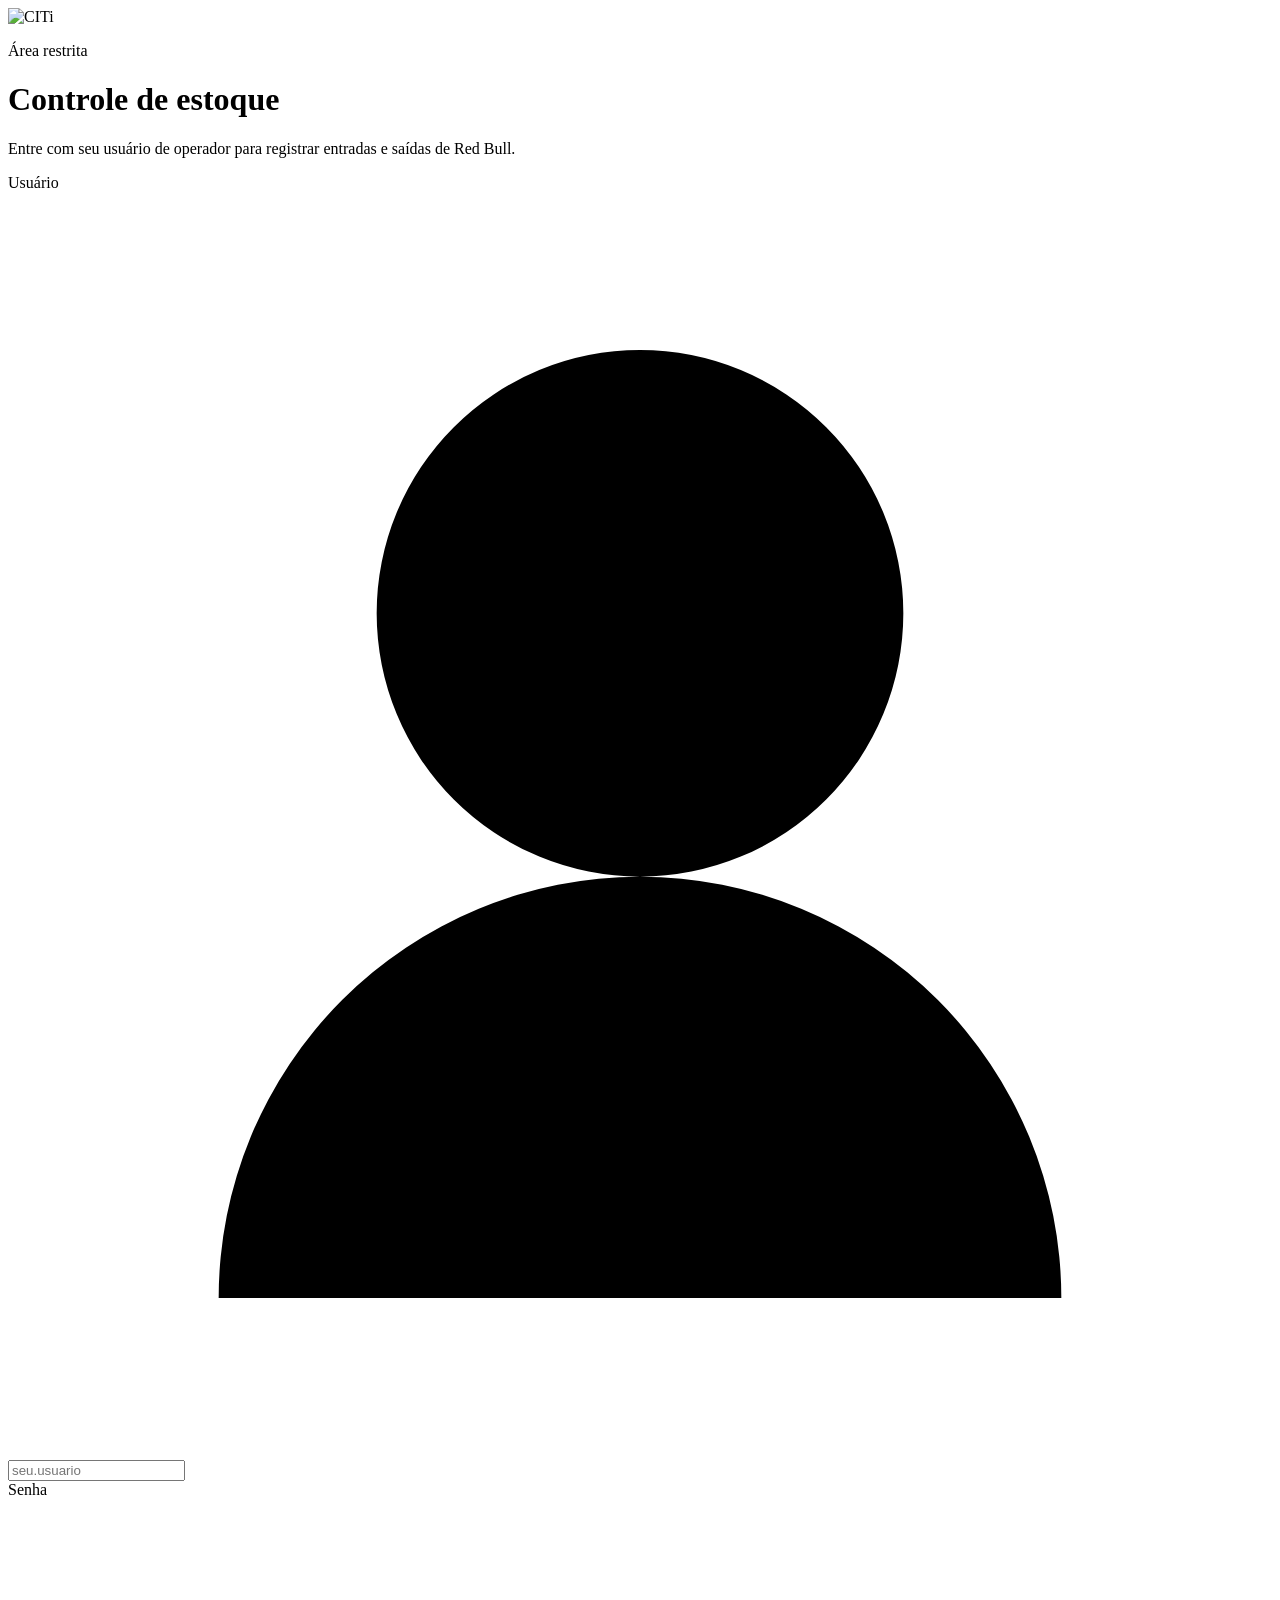
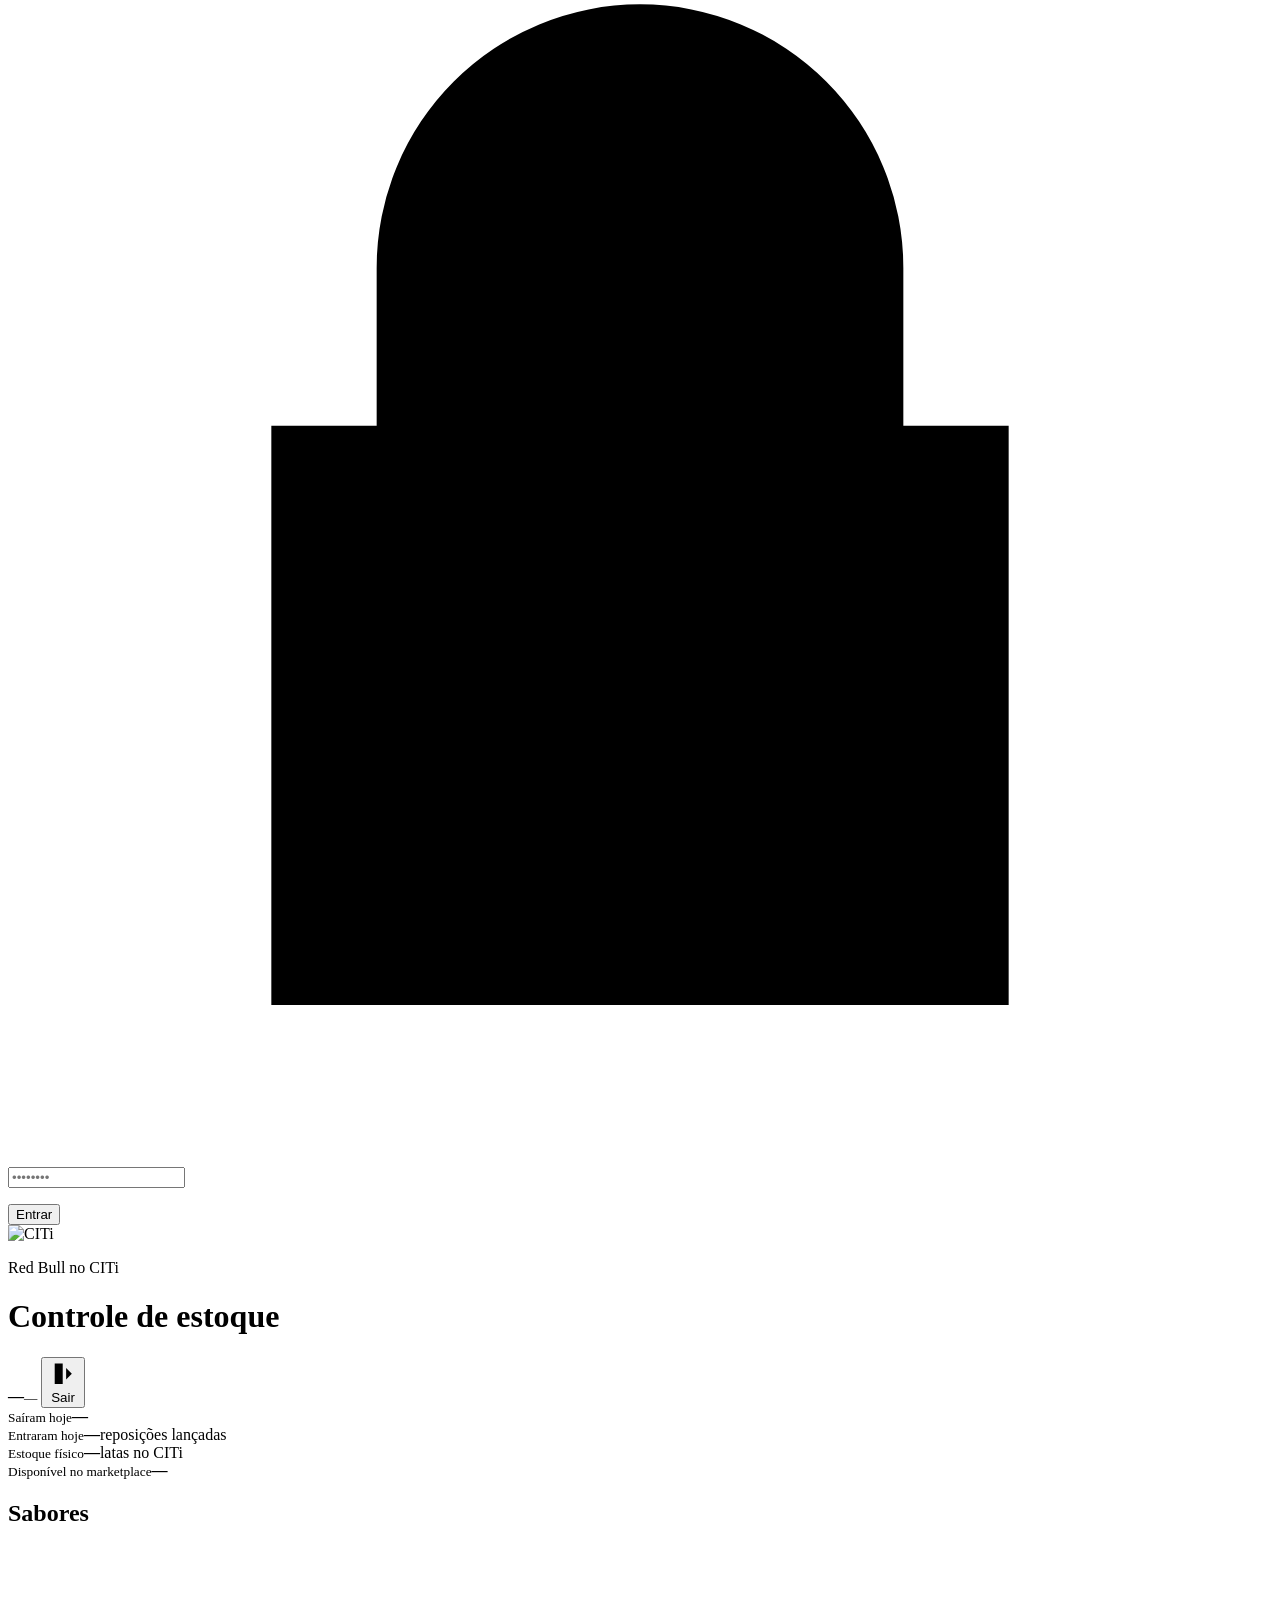
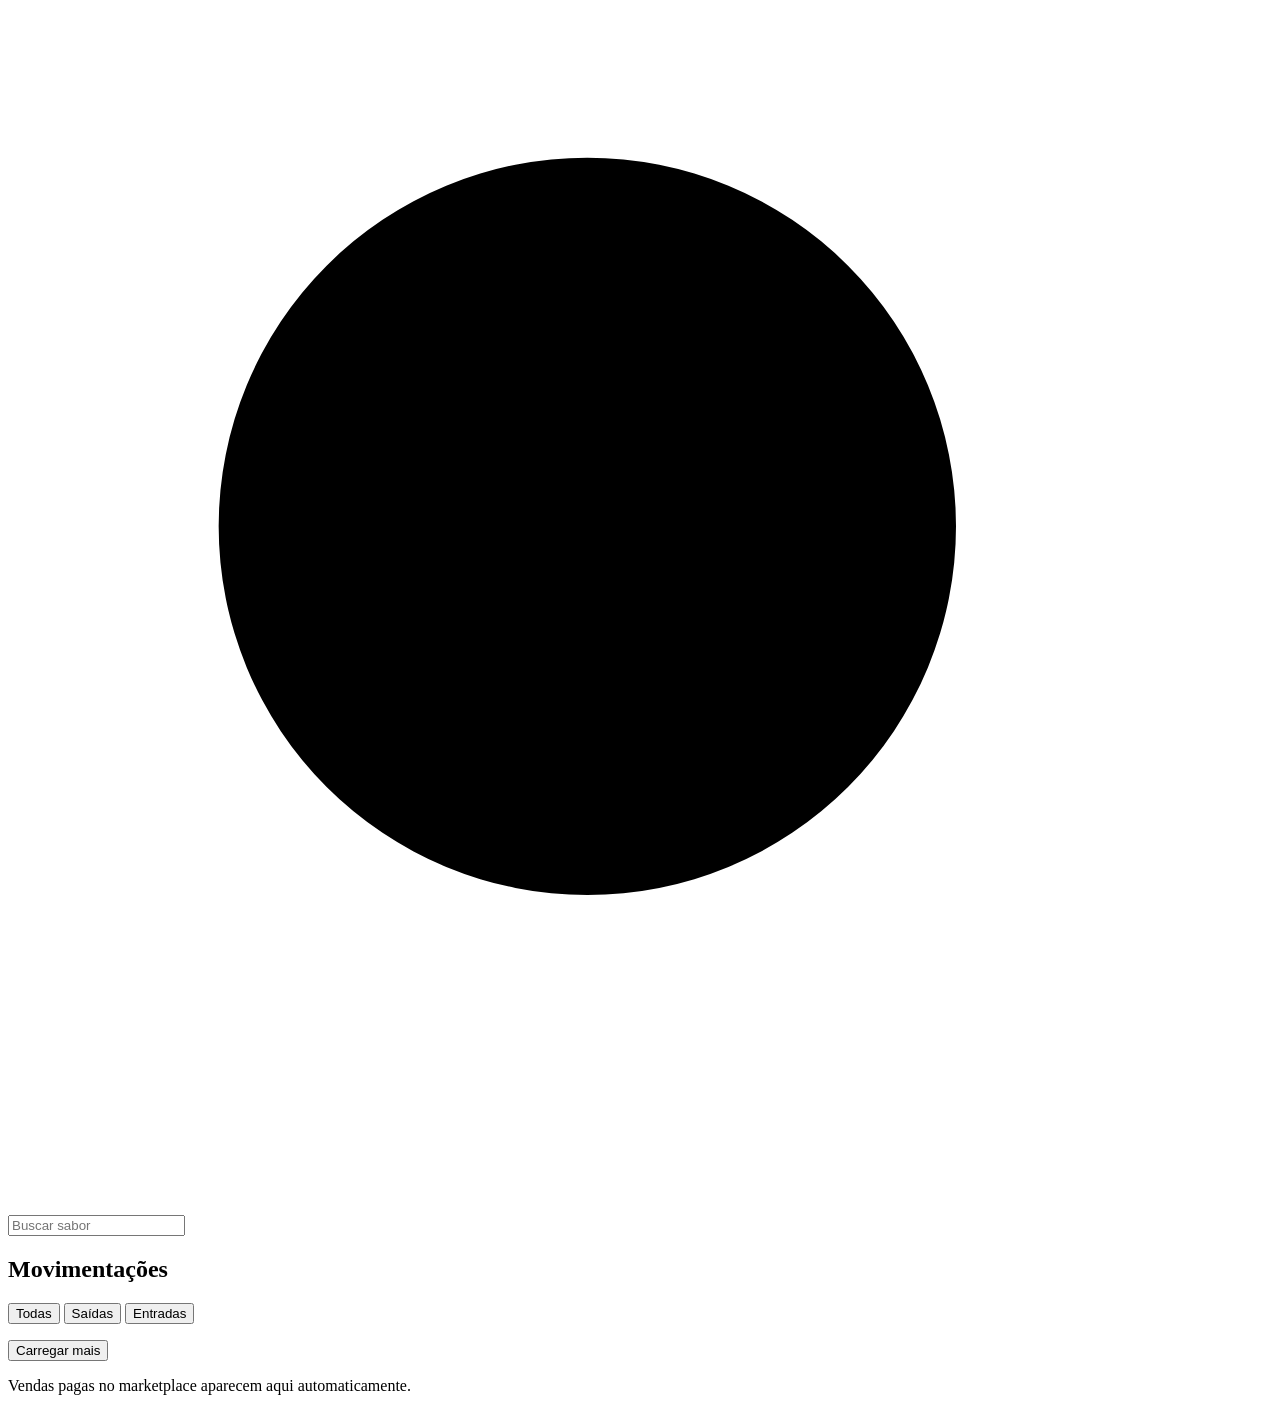
==== app/templates/estoque.html @ 85cdb590 "feat(estoque): controle de estoque com login, painel e livro-razão no banco Recria o controle de est" ====
<!doctype html>
<html lang="pt-BR">
<head>
  <meta charset="utf-8">
  <meta name="viewport" content="width=device-width, initial-scale=1, viewport-fit=cover">
  <meta name="theme-color" content="#070d16">
  <meta name="robots" content="noindex, nofollow">
  <title>Estoque Red Bull — CITi</title>
  <link rel="stylesheet" href="/static/estoque/estoque.css?v=20261009-1">
</head>
<body>
  <!-- Login -->
  <main id="login-view" class="login-shell hidden" aria-labelledby="login-title">
    <form id="login-form" class="login-card" novalidate>
      <img class="login-logo" src="/static/assets/logo-citi-transparent.png?v=20260802-2" alt="CITi">
      <p class="eyebrow">Área restrita</p>
      <h1 id="login-title">Controle de <span>estoque</span></h1>
      <p class="muted">Entre com seu usuário de operador para registrar entradas e saídas de Red Bull.</p>

      <label for="login-username">Usuário</label>
      <div class="input-wrap">
        <svg aria-hidden="true" viewBox="0 0 24 24"><path d="M20 21a8 8 0 0 0-16 0M12 13a5 5 0 1 0 0-10 5 5 0 0 0 0 10Z"/></svg>
        <input id="login-username" name="username" autocomplete="username" autocapitalize="none" spellcheck="false" required maxlength="50" placeholder="seu.usuario">
      </div>

      <label for="login-password">Senha</label>
      <div class="input-wrap">
        <svg aria-hidden="true" viewBox="0 0 24 24"><path d="M7 10V7a5 5 0 0 1 10 0v3M5 10h14v11H5z"/></svg>
        <input id="login-password" name="password" type="password" autocomplete="current-password" required maxlength="200" placeholder="••••••••">
      </div>

      <p id="login-error" class="form-error" role="alert" aria-live="assertive"></p>

      <button type="submit" id="login-submit" class="primary-button">
        <span class="button-label">Entrar</span>
        <span class="button-loader" aria-hidden="true"></span>
      </button>
    </form>
  </main>

  <!-- Painel -->
  <div id="panel-view" class="panel-shell hidden">
    <header class="topbar">
      <div class="topbar-brand">
        <img src="/static/assets/logo-citi-transparent.png?v=20260802-2" alt="CITi">
        <div>
          <p class="eyebrow">Red Bull no CITi</p>
          <h1>Controle de <span>estoque</span></h1>
        </div>
      </div>
      <div class="topbar-user">
        <span class="user-chip"><b id="user-name">—</b><small id="user-role">—</small></span>
        <button type="button" id="logout" class="ghost-button" aria-label="Sair do painel">
          <svg aria-hidden="true" viewBox="0 0 24 24"><path d="M15 17l5-5-5-5M20 12H9M12 21H5V3h7"/></svg>
          <span class="logout-label">Sair</span>
        </button>
      </div>
    </header>

    <section class="kpis" aria-label="Resumo do dia">
      <article class="kpi kpi-out"><small>Saíram hoje</small><b id="kpi-out">—</b><span id="kpi-out-detail">&nbsp;</span></article>
      <article class="kpi"><small>Entraram hoje</small><b id="kpi-in">—</b><span>reposições lançadas</span></article>
      <article class="kpi"><small>Estoque físico</small><b id="kpi-stock">—</b><span>latas no CITi</span></article>
      <article class="kpi"><small>Disponível no marketplace</small><b id="kpi-available">—</b><span id="kpi-reserved">&nbsp;</span></article>
    </section>

    <div class="panel-grid">
      <section class="flavors" aria-labelledby="flavors-title">
        <div class="section-head">
          <h2 id="flavors-title">Sabores</h2>
          <div class="filters" role="group" aria-label="Filtrar por categoria" id="category-filters"></div>
        </div>
        <div class="search-wrap">
          <svg aria-hidden="true" viewBox="0 0 24 24"><path d="m21 21-4.3-4.3M11 18a7 7 0 1 0 0-14 7 7 0 0 0 0 14Z"/></svg>
          <input id="search" type="search" placeholder="Buscar sabor" aria-label="Buscar sabor" autocomplete="off">
        </div>
        <div id="products" class="product-grid" aria-live="polite" aria-busy="true">
          <div class="card skeleton"></div><div class="card skeleton"></div><div class="card skeleton"></div>
        </div>
      </section>

      <section class="history" aria-labelledby="history-title">
        <div class="section-head">
          <h2 id="history-title">Movimentações</h2>
          <div class="filters" role="group" aria-label="Filtrar movimentações">
            <button type="button" class="chip active" data-direction="">Todas</button>
            <button type="button" class="chip" data-direction="out">Saídas</button>
            <button type="button" class="chip" data-direction="in">Entradas</button>
          </div>
        </div>
        <ol id="history" class="history-list" aria-live="polite"></ol>
        <button type="button" id="history-more" class="ghost-button wide hidden">Carregar mais</button>
        <p class="muted small">Vendas pagas no marketplace aparecem aqui automaticamente.</p>
      </section>
    </div>
  </div>

  <!-- Lançamento de entrada/saída -->
  <dialog id="movement-dialog" aria-labelledby="movement-title">
    <form id="movement-form" method="dialog" novalidate>
      <header class="dialog-head">
        <div class="dialog-product">
          <img id="movement-image" src="" alt="">
          <div>
            <p class="eyebrow" id="movement-eyebrow">Saída</p>
            <h2 id="movement-title">—</h2>
            <p class="muted small" id="movement-stock">—</p>
          </div>
        </div>
        <button type="button" class="icon-button" data-close aria-label="Fechar">
          <svg aria-hidden="true" viewBox="0 0 24 24"><path d="M18 6 6 18M6 6l12 12"/></svg>
        </button>
      </header>

      <fieldset id="type-field" class="type-options">
        <legend class="sr-only">Tipo de movimentação</legend>
      </fieldset>

      <div id="quantity-field" class="field">
        <label for="movement-quantity">Quantidade</label>
        <div class="stepper">
          <button type="button" id="qty-minus" aria-label="Diminuir quantidade">−</button>
          <input id="movement-quantity" type="number" inputmode="numeric" min="1" max="500" value="1">
          <button type="button" id="qty-plus" aria-label="Aumentar quantidade">+</button>
        </div>
      </div>

      <div id="counted-field" class="field hidden">
        <label for="movement-counted">Contagem física (latas na geladeira)</label>
        <input id="movement-counted" type="number" inputmode="numeric" min="0" max="10000">
      </div>

      <div id="buyer-field" class="field">
        <label for="movement-buyer">Quem comprou <span class="required">*</span></label>
        <input id="movement-buyer" maxlength="80" autocomplete="off" placeholder="Nome do comprador">
      </div>

      <div id="email-field" class="field">
        <label for="movement-email">E-mail do comprador <span class="optional">(opcional)</span></label>
        <input id="movement-email" type="email" maxlength="254" autocomplete="off" placeholder="nome@exemplo.com">
      </div>

      <div class="field">
        <label for="movement-note">Observação <span class="optional" id="note-optional">(opcional)</span></label>
        <textarea id="movement-note" maxlength="500" rows="2" placeholder="Ex.: lote recebido, lata amassada…"></textarea>
      </div>

      <p id="movement-preview" class="preview" aria-live="polite"></p>
      <p id="movement-error" class="form-error" role="alert" aria-live="assertive"></p>

      <footer class="dialog-actions">
        <button type="button" class="ghost-button" data-close>Cancelar</button>
        <button type="submit" id="movement-submit" class="primary-button">
          <span class="button-label">Confirmar</span>
          <span class="button-loader" aria-hidden="true"></span>
        </button>
      </footer>
    </form>
  </dialog>

  <div id="toast" class="toast" role="status" aria-live="polite"></div>
  <script src="/static/estoque/estoque.js?v=20261009-1" defer></script>
</body>
</html>
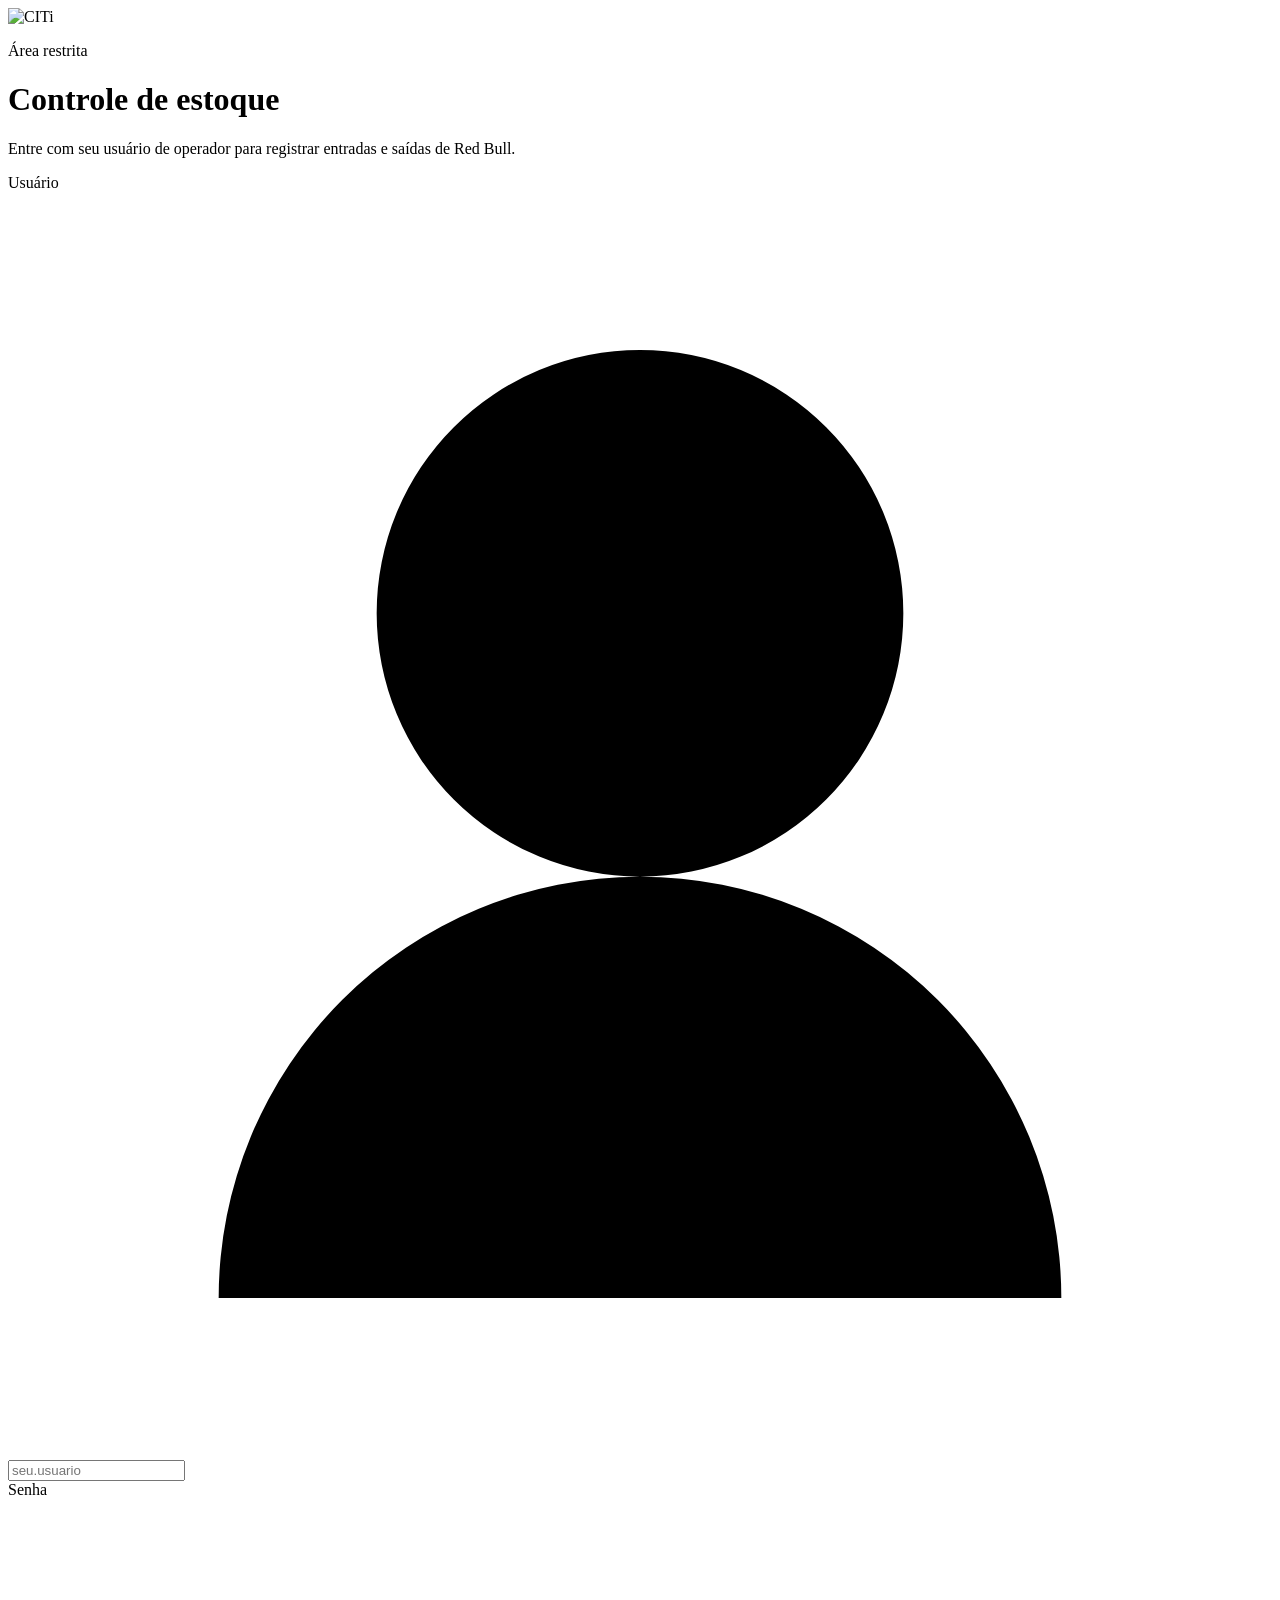
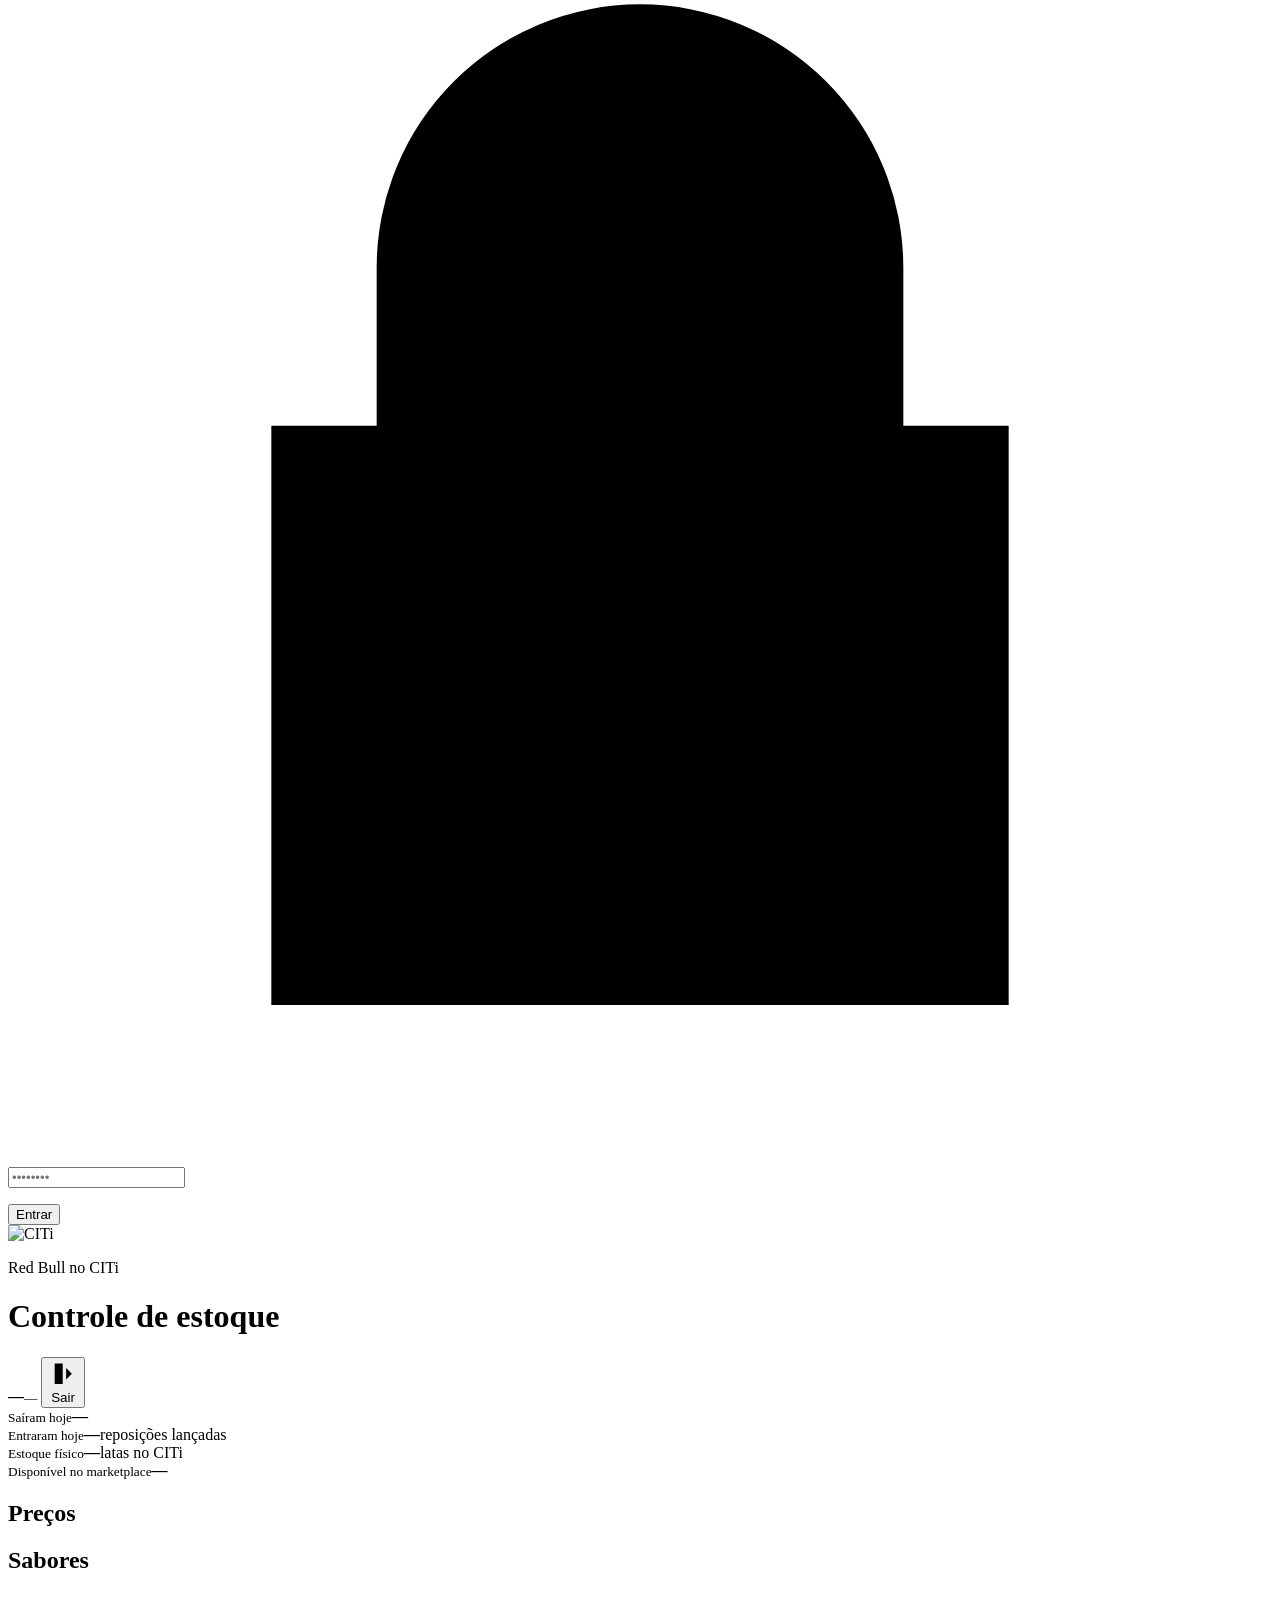
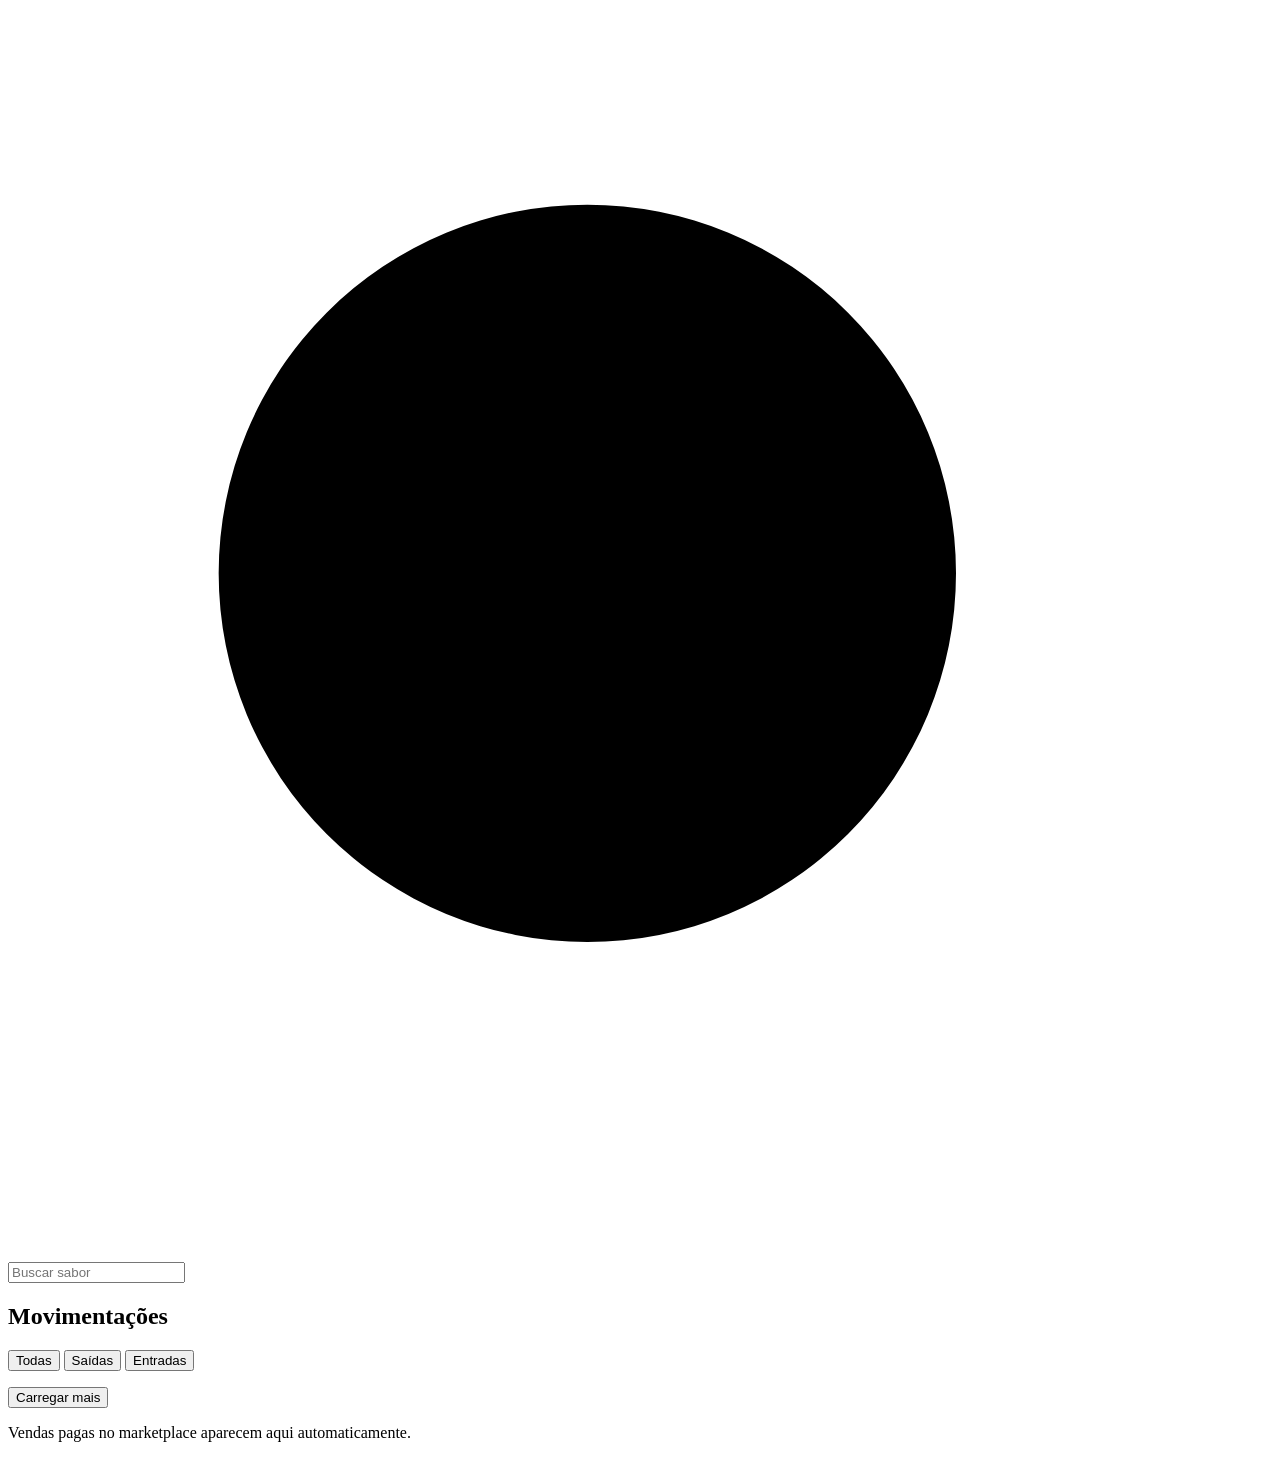
==== commit 64d03f42: "adição no controle de estoque" ====
--- a/app/templates/estoque.html
+++ b/app/templates/estoque.html
@@ -6,7 +6,7 @@
   <meta name="theme-color" content="#070d16">
   <meta name="robots" content="noindex, nofollow">
   <title>Estoque Red Bull — CITi</title>
-  <link rel="stylesheet" href="/static/estoque/estoque.css?v=20261009-1">
+  <link rel="stylesheet" href="/static/estoque/estoque.css?v=20261011-2">
 </head>
 <body>
   <!-- Login -->
@@ -62,6 +62,13 @@
       <article class="kpi"><small>Entraram hoje</small><b id="kpi-in">—</b><span>reposições lançadas</span></article>
       <article class="kpi"><small>Estoque físico</small><b id="kpi-stock">—</b><span>latas no CITi</span></article>
       <article class="kpi"><small>Disponível no marketplace</small><b id="kpi-available">—</b><span id="kpi-reserved">&nbsp;</span></article>
+    </section>
+
+    <section class="prices" aria-labelledby="prices-title">
+      <div class="section-head">
+        <h2 id="prices-title">Preços</h2>
+      </div>
+      <div id="price-tables" class="price-grid" aria-live="polite"></div>
     </section>
 
     <div class="panel-grid">
@@ -159,6 +166,6 @@
   </dialog>
 
   <div id="toast" class="toast" role="status" aria-live="polite"></div>
-  <script src="/static/estoque/estoque.js?v=20261009-1" defer></script>
+  <script src="/static/estoque/estoque.js?v=20261011-2" defer></script>
 </body>
 </html>
